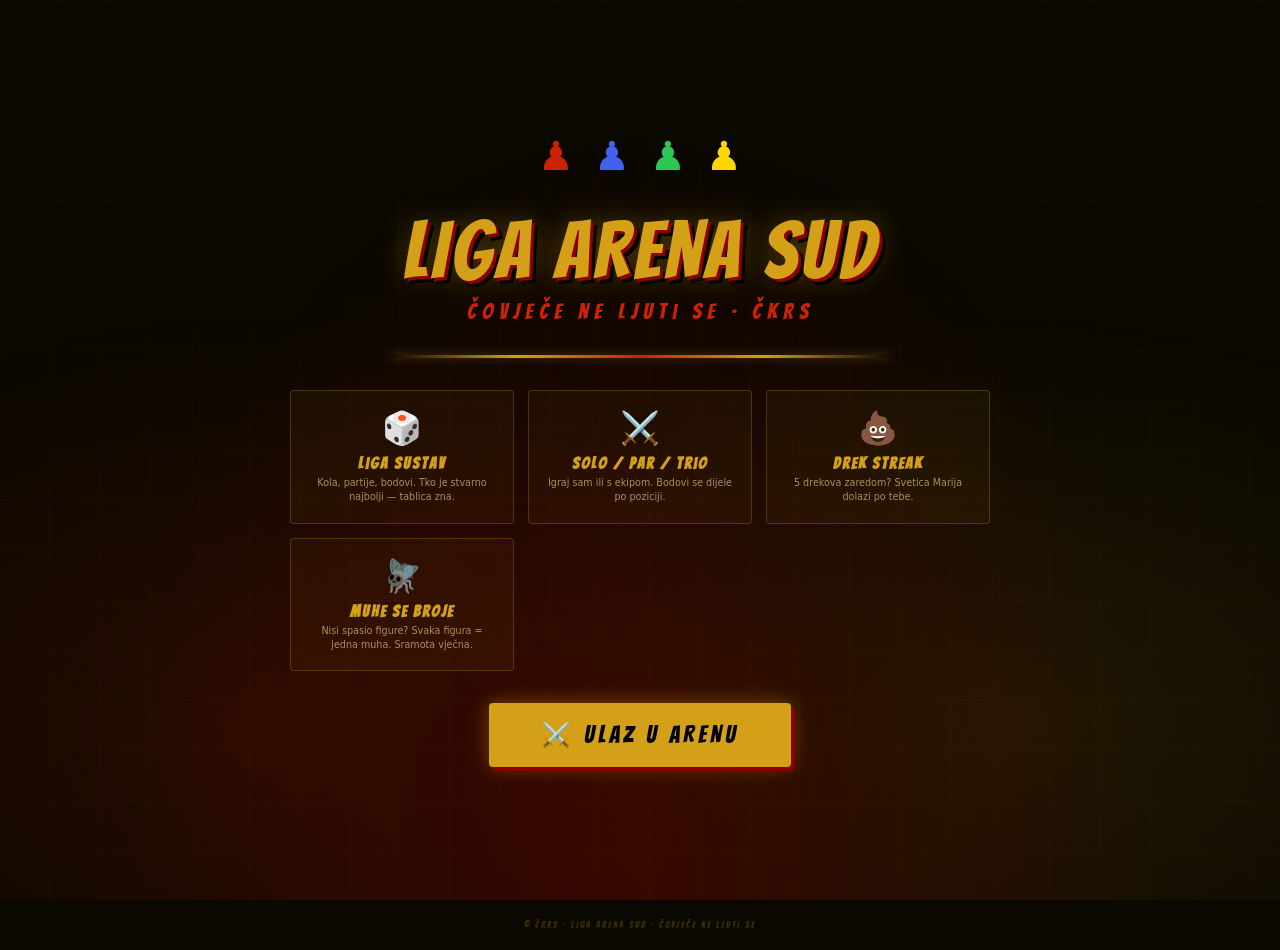
==== index.html @ 85ae917a "Add files via upload" ====
<!DOCTYPE html>
<html lang="hr">
<head>
  <meta charset="UTF-8" />
  <meta name="viewport" content="width=device-width, initial-scale=1.0" />
  <title>🥊 Liga Arena Sud</title>
  <link rel="stylesheet" href="https://fonts.googleapis.com/css2?family=Bangers&display=swap">
  <style>
    * { box-sizing: border-box; margin: 0; padding: 0; }
    body {
      background: #0a0800;
      color: #f5f0e0;
      font-family: 'Bangers', cursive;
      min-height: 100vh;
      display: flex;
      flex-direction: column;
      overflow-x: hidden;
    }

    /* Fire background */
    body::before {
      content: '';
      position: fixed; inset: 0; z-index: 0;
      background:
        radial-gradient(ellipse at 50% 100%, rgba(139,0,0,0.3) 0%, transparent 60%),
        radial-gradient(ellipse at 20% 80%, rgba(204,34,0,0.15) 0%, transparent 40%),
        radial-gradient(ellipse at 80% 80%, rgba(212,160,23,0.1) 0%, transparent 40%);
      pointer-events: none;
    }

    /* Grid pattern */
    body::after {
      content: '';
      position: fixed; inset: 0; z-index: 0;
      background-image:
        repeating-linear-gradient(0deg, transparent, transparent 49px, rgba(212,160,23,0.03) 49px, rgba(212,160,23,0.03) 50px),
        repeating-linear-gradient(90deg, transparent, transparent 49px, rgba(212,160,23,0.03) 49px, rgba(212,160,23,0.03) 50px);
      pointer-events: none;
    }

    .page {
      position: relative; z-index: 1;
      display: flex; flex-direction: column;
      align-items: center; justify-content: center;
      min-height: 100vh;
      padding: 40px 20px;
      gap: 32px;
    }

    /* Figure decorations */
    .figures-row {
      display: flex;
      gap: 20px;
      font-size: 2.5rem;
      animation: figureFloat 3s infinite ease-in-out;
    }
    .fig { display: inline-block; }
    .fig:nth-child(1) { animation: figureFloat 2.5s 0s infinite ease-in-out; color: #CC2200; }
    .fig:nth-child(2) { animation: figureFloat 2.5s 0.3s infinite ease-in-out; color: #4361ee; }
    .fig:nth-child(3) { animation: figureFloat 2.5s 0.6s infinite ease-in-out; color: #2dc653; }
    .fig:nth-child(4) { animation: figureFloat 2.5s 0.9s infinite ease-in-out; color: #FFD700; }
    @keyframes figureFloat {
      0%, 100% { transform: translateY(0) rotate(-5deg); }
      50% { transform: translateY(-12px) rotate(5deg); }
    }

    /* Title */
    .title-wrap { text-align: center; }
    .main-title {
      font-size: clamp(2.5rem, 8vw, 5rem);
      color: #D4A017;
      text-shadow: 3px 3px 0 #8B0000, 6px 6px 0 #000, 0 0 30px rgba(212,160,23,0.4);
      letter-spacing: 4px;
      line-height: 1;
      margin-bottom: 8px;
    }
    .sub-title {
      font-size: clamp(0.9rem, 3vw, 1.4rem);
      color: #CC2200;
      letter-spacing: 6px;
      text-shadow: 1px 1px 0 #000;
    }

    /* Gold line */
    .gold-line {
      width: 100%; max-width: 500px; height: 3px;
      background: linear-gradient(90deg, transparent, #D4A017, #CC2200, #D4A017, transparent);
      box-shadow: 0 0 10px rgba(212,160,23,0.4);
    }

    /* Info cards */
    .info-grid {
      display: grid;
      grid-template-columns: repeat(auto-fit, minmax(180px, 1fr));
      gap: 14px;
      width: 100%; max-width: 700px;
    }
    .info-card {
      background: rgba(212,160,23,0.05);
      border: 1px solid rgba(212,160,23,0.25);
      border-radius: 4px;
      padding: 18px;
      text-align: center;
      transition: all 0.3s ease;
    }
    .info-card:hover {
      border-color: rgba(212,160,23,0.6);
      background: rgba(212,160,23,0.1);
      transform: translateY(-4px);
      box-shadow: 0 8px 24px rgba(139,0,0,0.3);
    }
    .info-card .icon { font-size: 2rem; margin-bottom: 8px; display: block; }
    .info-card h3 { font-size: 1rem; color: #D4A017; letter-spacing: 2px; margin-bottom: 4px; }
    .info-card p { font-size: 0.6rem; color: #a89060; line-height: 1.5; font-family: system-ui, sans-serif; }

    /* Enter button */
    .enter-btn {
      display: inline-flex;
      align-items: center; gap: 14px;
      padding: 18px 52px;
      background: #D4A017;
      color: #000;
      text-decoration: none;
      border-radius: 4px;
      font-family: 'Bangers', cursive;
      font-size: clamp(1rem, 3vw, 1.5rem);
      letter-spacing: 4px;
      box-shadow: 4px 4px 0 #8B0000, 0 0 20px rgba(212,160,23,0.4);
      transition: all 0.2s ease;
      animation: btnPulse 2s infinite ease-in-out;
      border: none; cursor: pointer;
    }
    .enter-btn:hover {
      transform: translateY(-3px);
      box-shadow: 6px 6px 0 #8B0000, 0 0 30px rgba(212,160,23,0.6);
    }
    .enter-btn:active { transform: translateY(1px); box-shadow: 2px 2px 0 #8B0000; }
    @keyframes btnPulse {
      0%, 100% { box-shadow: 4px 4px 0 #8B0000, 0 0 20px rgba(212,160,23,0.4); }
      50% { box-shadow: 4px 4px 0 #8B0000, 0 0 35px rgba(212,160,23,0.6); }
    }

    footer {
      position: relative; z-index: 1;
      text-align: center; padding: 20px;
      font-size: 0.55rem; color: #3d2e00; letter-spacing: 2px;
    }

    @media (max-width: 480px) {
      .info-grid { grid-template-columns: 1fr 1fr; }
      .enter-btn { padding: 14px 36px; }
    }
  </style>
</head>
<body>
  <main class="page">

    <!-- Figure dekoracije -->
    <div class="figures-row">
      <span class="fig">♟</span>
      <span class="fig">♟</span>
      <span class="fig">♟</span>
      <span class="fig">♟</span>
    </div>

    <!-- Naslov -->
    <div class="title-wrap">
      <div class="main-title">LIGA ARENA SUD</div>
      <div class="sub-title">Čovječe ne ljuti se · ČKRS</div>
    </div>

    <div class="gold-line"></div>

    <!-- Info kartice -->
    <div class="info-grid">
      <div class="info-card">
        <span class="icon">🎲</span>
        <h3>Liga sustav</h3>
        <p>Kola, partije, bodovi. Tko je stvarno najbolji — tablica zna.</p>
      </div>
      <div class="info-card">
        <span class="icon">⚔️</span>
        <h3>Solo / Par / Trio</h3>
        <p>Igraj sam ili s ekipom. Bodovi se dijele po poziciji.</p>
      </div>
      <div class="info-card">
        <span class="icon">💩</span>
        <h3>Drek streak</h3>
        <p>5 drekova zaredom? Svetica Marija dolazi po tebe.</p>
      </div>
      <div class="info-card">
        <span class="icon">🪰</span>
        <h3>Muhe se broje</h3>
        <p>Nisi spasio figure? Svaka figura = jedna muha. Sramota vječna.</p>
      </div>
    </div>

    <!-- Enter gumb -->
    <a href="app.html" class="enter-btn">
      ⚔️ ULAZ U ARENU
    </a>

  </main>

  <footer>© ČKRS · Liga Arena Sud · Čovječe ne ljuti se</footer>
</body>
</html>
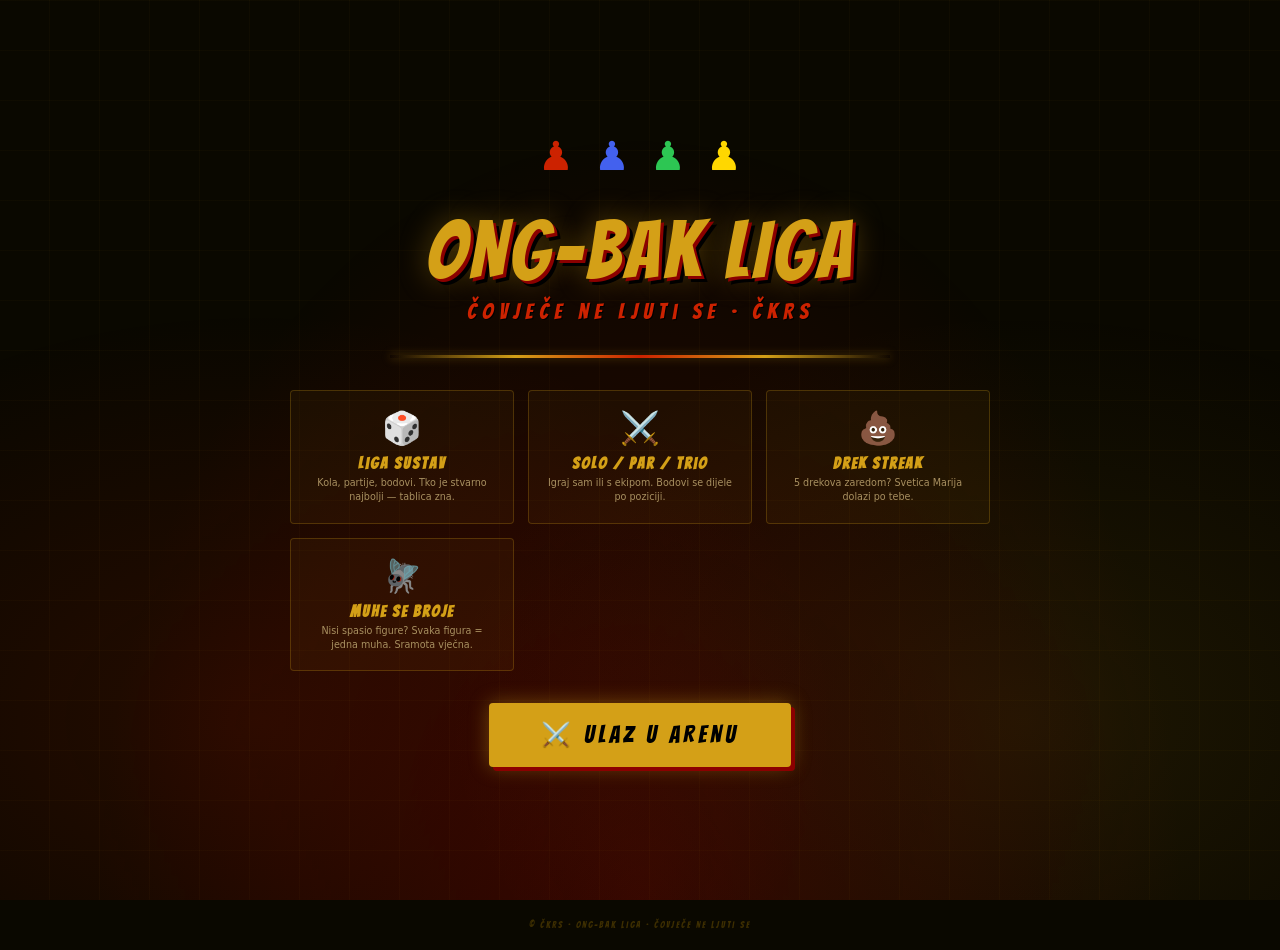
==== commit c6ef6ff1: "Add files via upload" ====
--- a/index.html
+++ b/index.html
@@ -3,7 +3,7 @@
 <head>
   <meta charset="UTF-8" />
   <meta name="viewport" content="width=device-width, initial-scale=1.0" />
-  <title>🥊 Liga Arena Sud</title>
+  <title>🥊 Ong-Bak Liga</title>
   <link rel="stylesheet" href="https://fonts.googleapis.com/css2?family=Bangers&display=swap">
   <style>
     * { box-sizing: border-box; margin: 0; padding: 0; }
@@ -165,7 +165,7 @@
 
     <!-- Naslov -->
     <div class="title-wrap">
-      <div class="main-title">LIGA ARENA SUD</div>
+      <div class="main-title">ONG-BAK LIGA</div>
       <div class="sub-title">Čovječe ne ljuti se · ČKRS</div>
     </div>
 
@@ -202,6 +202,6 @@
 
   </main>
 
-  <footer>© ČKRS · Liga Arena Sud · Čovječe ne ljuti se</footer>
+  <footer>© ČKRS · Ong-Bak Liga · Čovječe ne ljuti se</footer>
 </body>
 </html>
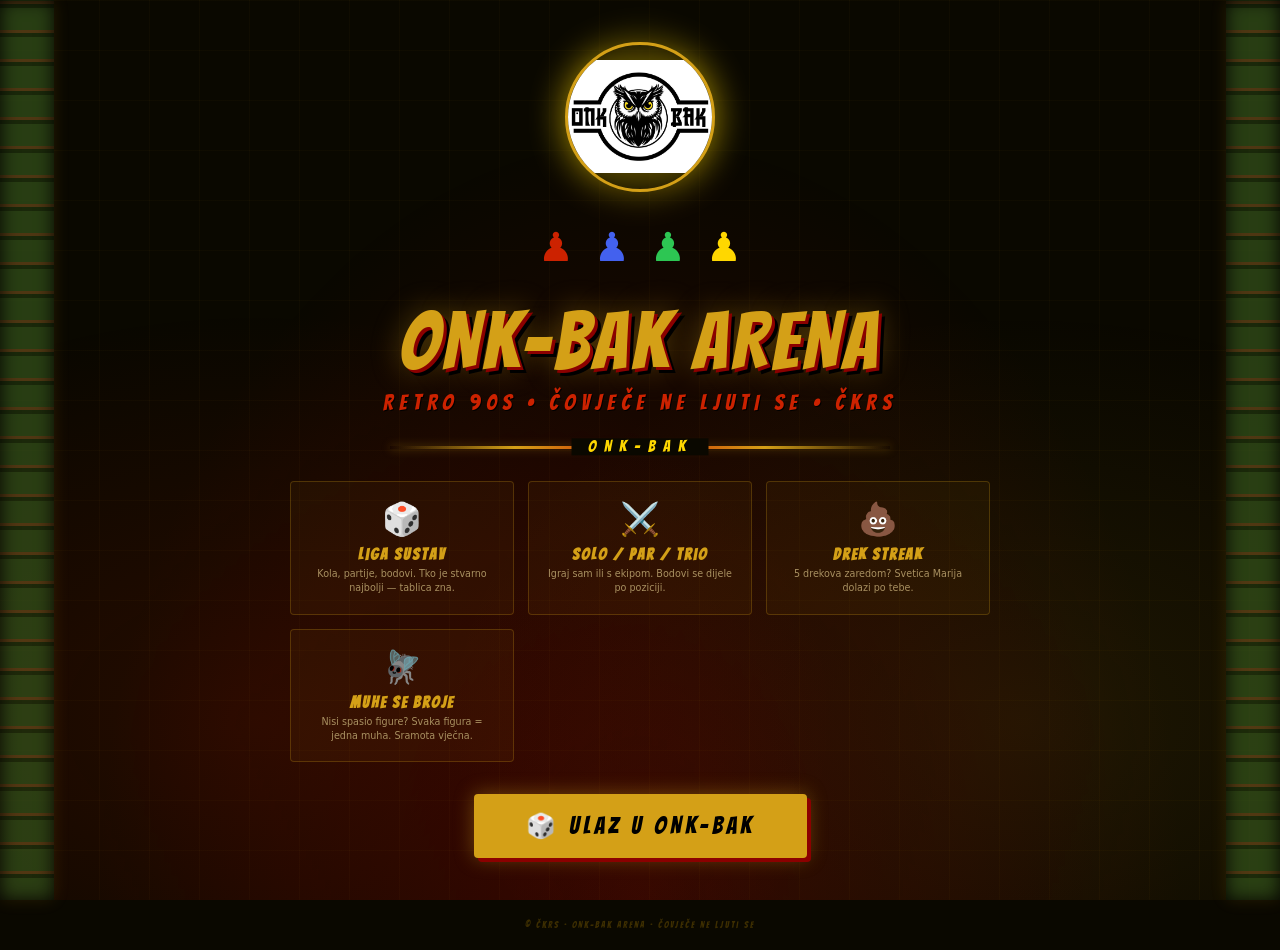
==== commit 6e288226: "Add files via upload" ====
--- a/index.html
+++ b/index.html
@@ -3,7 +3,7 @@
 <head>
   <meta charset="UTF-8" />
   <meta name="viewport" content="width=device-width, initial-scale=1.0" />
-  <title>🥊 Ong-Bak Liga</title>
+  <title>🥊 ONK-BAK Arena</title>
   <link rel="stylesheet" href="https://fonts.googleapis.com/css2?family=Bangers&display=swap">
   <style>
     * { box-sizing: border-box; margin: 0; padding: 0; }
@@ -146,6 +146,23 @@
       font-size: 0.55rem; color: #3d2e00; letter-spacing: 2px;
     }
 
+
+    .hero-logo {
+      width: 150px; height: 150px; object-fit: contain; border-radius: 50%;
+      filter: drop-shadow(0 0 18px rgba(255,215,0,.65));
+      image-rendering: auto;
+      border: 3px solid #D4A017; background: rgba(0,0,0,.35);
+    }
+    .page::before, .page::after {
+      content:''; position: fixed; top:0; bottom:0; width:54px; opacity:.7; pointer-events:none;
+      background: repeating-linear-gradient(0deg,#35551c 0 22px,#21370f 22px 26px,#6b4b1b 26px 29px);
+      box-shadow: inset 0 0 18px #000, 0 0 18px rgba(212,160,23,.2);
+    }
+    .page::before { left:0; } .page::after { right:0; }
+    .main-title { text-transform: uppercase; }
+    .gold-line::after { content:' ONK-BAK '; color:#FFD700; letter-spacing:8px; position:absolute; transform:translate(-50%,-45%); left:50%; background:#0a0800; padding:0 16px; }
+    .gold-line { position:relative; }
+
     @media (max-width: 480px) {
       .info-grid { grid-template-columns: 1fr 1fr; }
       .enter-btn { padding: 14px 36px; }
@@ -154,6 +171,7 @@
 </head>
 <body>
   <main class="page">
+    <img src="logo.png" alt="ONK-BAK logo" class="hero-logo" />
 
     <!-- Figure dekoracije -->
     <div class="figures-row">
@@ -165,8 +183,8 @@
 
     <!-- Naslov -->
     <div class="title-wrap">
-      <div class="main-title">ONG-BAK LIGA</div>
-      <div class="sub-title">Čovječe ne ljuti se · ČKRS</div>
+      <div class="main-title">ONK-BAK ARENA</div>
+      <div class="sub-title">RETRO 90s • ČOVJEČE NE LJUTI SE • ČKRS</div>
     </div>
 
     <div class="gold-line"></div>
@@ -197,11 +215,11 @@
 
     <!-- Enter gumb -->
     <a href="app.html" class="enter-btn">
-      ⚔️ ULAZ U ARENU
+      🎲 ULAZ U ONK-BAK
     </a>
 
   </main>
 
-  <footer>© ČKRS · Ong-Bak Liga · Čovječe ne ljuti se</footer>
+  <footer>© ČKRS · ONK-BAK Arena · Čovječe ne ljuti se</footer>
 </body>
 </html>
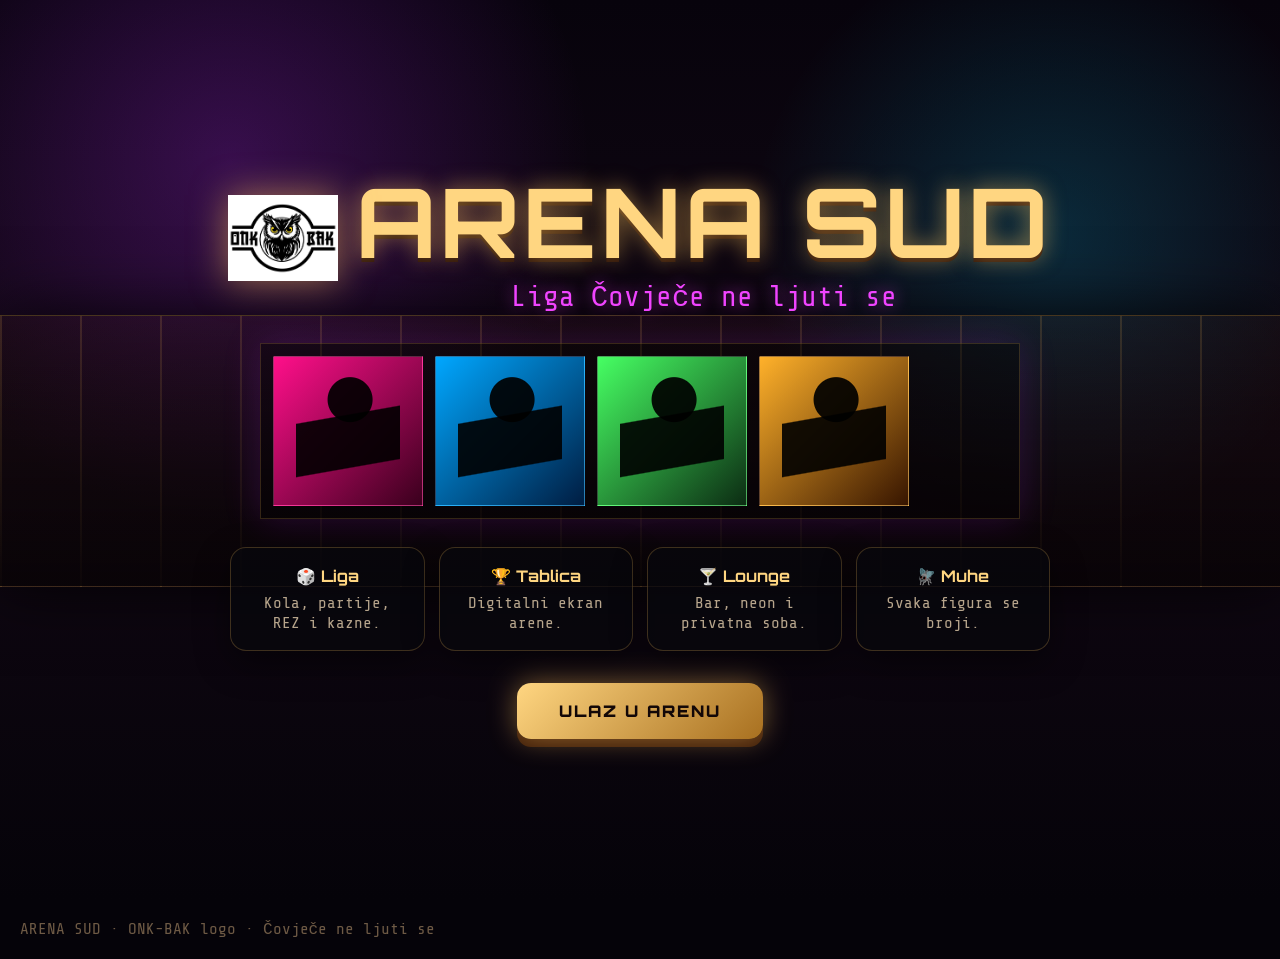
==== commit 9e45f53b: "Add files via upload" ====
--- a/index.html
+++ b/index.html
@@ -3,223 +3,19 @@
 <head>
   <meta charset="UTF-8" />
   <meta name="viewport" content="width=device-width, initial-scale=1.0" />
-  <title>🥊 ONK-BAK Arena</title>
-  <link rel="stylesheet" href="https://fonts.googleapis.com/css2?family=Bangers&display=swap">
+  <title>ARENA SUD · Liga Čovječe ne ljuti se</title>
+  <link rel="stylesheet" href="https://fonts.googleapis.com/css2?family=Orbitron:wght@400;700;900&family=Share+Tech+Mono&display=swap">
   <style>
-    * { box-sizing: border-box; margin: 0; padding: 0; }
-    body {
-      background: #0a0800;
-      color: #f5f0e0;
-      font-family: 'Bangers', cursive;
-      min-height: 100vh;
-      display: flex;
-      flex-direction: column;
-      overflow-x: hidden;
-    }
-
-    /* Fire background */
-    body::before {
-      content: '';
-      position: fixed; inset: 0; z-index: 0;
-      background:
-        radial-gradient(ellipse at 50% 100%, rgba(139,0,0,0.3) 0%, transparent 60%),
-        radial-gradient(ellipse at 20% 80%, rgba(204,34,0,0.15) 0%, transparent 40%),
-        radial-gradient(ellipse at 80% 80%, rgba(212,160,23,0.1) 0%, transparent 40%);
-      pointer-events: none;
-    }
-
-    /* Grid pattern */
-    body::after {
-      content: '';
-      position: fixed; inset: 0; z-index: 0;
-      background-image:
-        repeating-linear-gradient(0deg, transparent, transparent 49px, rgba(212,160,23,0.03) 49px, rgba(212,160,23,0.03) 50px),
-        repeating-linear-gradient(90deg, transparent, transparent 49px, rgba(212,160,23,0.03) 49px, rgba(212,160,23,0.03) 50px);
-      pointer-events: none;
-    }
-
-    .page {
-      position: relative; z-index: 1;
-      display: flex; flex-direction: column;
-      align-items: center; justify-content: center;
-      min-height: 100vh;
-      padding: 40px 20px;
-      gap: 32px;
-    }
-
-    /* Figure decorations */
-    .figures-row {
-      display: flex;
-      gap: 20px;
-      font-size: 2.5rem;
-      animation: figureFloat 3s infinite ease-in-out;
-    }
-    .fig { display: inline-block; }
-    .fig:nth-child(1) { animation: figureFloat 2.5s 0s infinite ease-in-out; color: #CC2200; }
-    .fig:nth-child(2) { animation: figureFloat 2.5s 0.3s infinite ease-in-out; color: #4361ee; }
-    .fig:nth-child(3) { animation: figureFloat 2.5s 0.6s infinite ease-in-out; color: #2dc653; }
-    .fig:nth-child(4) { animation: figureFloat 2.5s 0.9s infinite ease-in-out; color: #FFD700; }
-    @keyframes figureFloat {
-      0%, 100% { transform: translateY(0) rotate(-5deg); }
-      50% { transform: translateY(-12px) rotate(5deg); }
-    }
-
-    /* Title */
-    .title-wrap { text-align: center; }
-    .main-title {
-      font-size: clamp(2.5rem, 8vw, 5rem);
-      color: #D4A017;
-      text-shadow: 3px 3px 0 #8B0000, 6px 6px 0 #000, 0 0 30px rgba(212,160,23,0.4);
-      letter-spacing: 4px;
-      line-height: 1;
-      margin-bottom: 8px;
-    }
-    .sub-title {
-      font-size: clamp(0.9rem, 3vw, 1.4rem);
-      color: #CC2200;
-      letter-spacing: 6px;
-      text-shadow: 1px 1px 0 #000;
-    }
-
-    /* Gold line */
-    .gold-line {
-      width: 100%; max-width: 500px; height: 3px;
-      background: linear-gradient(90deg, transparent, #D4A017, #CC2200, #D4A017, transparent);
-      box-shadow: 0 0 10px rgba(212,160,23,0.4);
-    }
-
-    /* Info cards */
-    .info-grid {
-      display: grid;
-      grid-template-columns: repeat(auto-fit, minmax(180px, 1fr));
-      gap: 14px;
-      width: 100%; max-width: 700px;
-    }
-    .info-card {
-      background: rgba(212,160,23,0.05);
-      border: 1px solid rgba(212,160,23,0.25);
-      border-radius: 4px;
-      padding: 18px;
-      text-align: center;
-      transition: all 0.3s ease;
-    }
-    .info-card:hover {
-      border-color: rgba(212,160,23,0.6);
-      background: rgba(212,160,23,0.1);
-      transform: translateY(-4px);
-      box-shadow: 0 8px 24px rgba(139,0,0,0.3);
-    }
-    .info-card .icon { font-size: 2rem; margin-bottom: 8px; display: block; }
-    .info-card h3 { font-size: 1rem; color: #D4A017; letter-spacing: 2px; margin-bottom: 4px; }
-    .info-card p { font-size: 0.6rem; color: #a89060; line-height: 1.5; font-family: system-ui, sans-serif; }
-
-    /* Enter button */
-    .enter-btn {
-      display: inline-flex;
-      align-items: center; gap: 14px;
-      padding: 18px 52px;
-      background: #D4A017;
-      color: #000;
-      text-decoration: none;
-      border-radius: 4px;
-      font-family: 'Bangers', cursive;
-      font-size: clamp(1rem, 3vw, 1.5rem);
-      letter-spacing: 4px;
-      box-shadow: 4px 4px 0 #8B0000, 0 0 20px rgba(212,160,23,0.4);
-      transition: all 0.2s ease;
-      animation: btnPulse 2s infinite ease-in-out;
-      border: none; cursor: pointer;
-    }
-    .enter-btn:hover {
-      transform: translateY(-3px);
-      box-shadow: 6px 6px 0 #8B0000, 0 0 30px rgba(212,160,23,0.6);
-    }
-    .enter-btn:active { transform: translateY(1px); box-shadow: 2px 2px 0 #8B0000; }
-    @keyframes btnPulse {
-      0%, 100% { box-shadow: 4px 4px 0 #8B0000, 0 0 20px rgba(212,160,23,0.4); }
-      50% { box-shadow: 4px 4px 0 #8B0000, 0 0 35px rgba(212,160,23,0.6); }
-    }
-
-    footer {
-      position: relative; z-index: 1;
-      text-align: center; padding: 20px;
-      font-size: 0.55rem; color: #3d2e00; letter-spacing: 2px;
-    }
-
-
-    .hero-logo {
-      width: 150px; height: 150px; object-fit: contain; border-radius: 50%;
-      filter: drop-shadow(0 0 18px rgba(255,215,0,.65));
-      image-rendering: auto;
-      border: 3px solid #D4A017; background: rgba(0,0,0,.35);
-    }
-    .page::before, .page::after {
-      content:''; position: fixed; top:0; bottom:0; width:54px; opacity:.7; pointer-events:none;
-      background: repeating-linear-gradient(0deg,#35551c 0 22px,#21370f 22px 26px,#6b4b1b 26px 29px);
-      box-shadow: inset 0 0 18px #000, 0 0 18px rgba(212,160,23,.2);
-    }
-    .page::before { left:0; } .page::after { right:0; }
-    .main-title { text-transform: uppercase; }
-    .gold-line::after { content:' ONK-BAK '; color:#FFD700; letter-spacing:8px; position:absolute; transform:translate(-50%,-45%); left:50%; background:#0a0800; padding:0 16px; }
-    .gold-line { position:relative; }
-
-    @media (max-width: 480px) {
-      .info-grid { grid-template-columns: 1fr 1fr; }
-      .enter-btn { padding: 14px 36px; }
-    }
+    *{box-sizing:border-box;margin:0;padding:0} body{min-height:100vh;background:#050309;color:#f7ead1;font-family:Orbitron,system-ui,sans-serif;overflow-x:hidden} body:before{content:"";position:fixed;inset:0;background:radial-gradient(circle at 18% 18%,rgba(185,42,255,.26),transparent 28%),radial-gradient(circle at 82% 26%,rgba(0,210,255,.18),transparent 24%),linear-gradient(180deg,#07030c 0%,#120814 48%,#050309 100%);z-index:-3} body:after{content:"";position:fixed;left:0;right:0;top:35vh;height:30vh;background:linear-gradient(180deg,rgba(49,22,12,.2),rgba(9,4,7,.92)),repeating-linear-gradient(90deg,rgba(255,194,91,.18) 0 2px,transparent 2px 80px);border-top:1px solid rgba(255,194,91,.25);border-bottom:1px solid rgba(255,194,91,.18);z-index:-2;box-shadow:0 0 60px rgba(0,0,0,.8)} .page{min-height:100vh;display:flex;flex-direction:column;align-items:center;justify-content:center;gap:28px;padding:38px 18px;text-align:center;position:relative}.portraits{display:grid;grid-template-columns:repeat(4,minmax(72px,150px));gap:12px;width:min(760px,92vw);padding:12px;border:1px solid rgba(255,194,91,.18);background:rgba(0,0,0,.36);box-shadow:0 0 35px rgba(185,42,255,.18)}.portrait{height:150px;border:1px solid rgba(255,255,255,.16);position:relative;overflow:hidden}.portrait:before{content:"";position:absolute;inset:18px 22px;background:radial-gradient(circle at 52% 22%,rgba(0,0,0,.92) 0 22px,transparent 23px),linear-gradient(170deg,transparent 0 37%,rgba(0,0,0,.9) 38% 78%,transparent 79%);filter:blur(.2px)}.portrait:nth-child(1){background:linear-gradient(135deg,#ff0f8a,#3a001d)}.portrait:nth-child(2){background:linear-gradient(135deg,#00a7ff,#001d42)}.portrait:nth-child(3){background:linear-gradient(135deg,#46ff63,#0c2c13)}.portrait:nth-child(4){background:linear-gradient(135deg,#ffb12a,#371500)}.brand{display:flex;align-items:center;gap:18px;justify-content:center;flex-wrap:wrap}.brand img{width:110px;height:110px;object-fit:contain;filter:drop-shadow(0 0 18px rgba(255,194,91,.55))}.title h1{font-size:clamp(2.8rem,8vw,6rem);letter-spacing:4px;color:#ffd681;text-shadow:0 0 22px rgba(255,194,91,.55),0 4px 0 #2a1108}.title p{font-family:'Share Tech Mono',monospace;font-size:clamp(1.1rem,3vw,1.8rem);color:#f044ff;text-shadow:0 0 16px rgba(240,68,255,.6)}.cards{display:grid;grid-template-columns:repeat(auto-fit,minmax(180px,1fr));gap:14px;width:min(820px,92vw)}.card{background:rgba(8,8,13,.72);border:1px solid rgba(255,194,91,.22);border-radius:16px;padding:18px;box-shadow:0 12px 35px rgba(0,0,0,.45)}.card b{display:block;color:#ffd681;margin-bottom:6px}.card span{font-family:'Share Tech Mono',monospace;color:#b7a58c}.enter{margin-top:4px;display:inline-flex;align-items:center;gap:14px;padding:18px 42px;border-radius:14px;background:linear-gradient(135deg,#ffd681,#a87020);color:#120707;text-decoration:none;font-weight:900;letter-spacing:2px;box-shadow:0 0 28px rgba(255,194,91,.45),0 8px 0 #3c1b08}.enter:hover{transform:translateY(-2px)}footer{padding:20px;color:#6e5a45;font-family:'Share Tech Mono',monospace}@media(max-width:520px){.portraits{grid-template-columns:repeat(2,1fr)}.portrait{height:120px}.brand img{width:82px;height:82px}}
   </style>
 </head>
 <body>
   <main class="page">
-    <img src="logo.png" alt="ONK-BAK logo" class="hero-logo" />
-
-    <!-- Figure dekoracije -->
-    <div class="figures-row">
-      <span class="fig">♟</span>
-      <span class="fig">♟</span>
-      <span class="fig">♟</span>
-      <span class="fig">♟</span>
-    </div>
-
-    <!-- Naslov -->
-    <div class="title-wrap">
-      <div class="main-title">ONK-BAK ARENA</div>
-      <div class="sub-title">RETRO 90s • ČOVJEČE NE LJUTI SE • ČKRS</div>
-    </div>
-
-    <div class="gold-line"></div>
-
-    <!-- Info kartice -->
-    <div class="info-grid">
-      <div class="info-card">
-        <span class="icon">🎲</span>
-        <h3>Liga sustav</h3>
-        <p>Kola, partije, bodovi. Tko je stvarno najbolji — tablica zna.</p>
-      </div>
-      <div class="info-card">
-        <span class="icon">⚔️</span>
-        <h3>Solo / Par / Trio</h3>
-        <p>Igraj sam ili s ekipom. Bodovi se dijele po poziciji.</p>
-      </div>
-      <div class="info-card">
-        <span class="icon">💩</span>
-        <h3>Drek streak</h3>
-        <p>5 drekova zaredom? Svetica Marija dolazi po tebe.</p>
-      </div>
-      <div class="info-card">
-        <span class="icon">🪰</span>
-        <h3>Muhe se broje</h3>
-        <p>Nisi spasio figure? Svaka figura = jedna muha. Sramota vječna.</p>
-      </div>
-    </div>
-
-    <!-- Enter gumb -->
-    <a href="app.html" class="enter-btn">
-      🎲 ULAZ U ONK-BAK
-    </a>
-
+    <div class="brand"><img src="logo.png" alt="ONK-BAK logo"><div class="title"><h1>ARENA SUD</h1><p>Liga Čovječe ne ljuti se</p></div></div>
+    <div class="portraits"><div class="portrait"></div><div class="portrait"></div><div class="portrait"></div><div class="portrait"></div></div>
+    <div class="cards"><div class="card"><b>🎲 Liga</b><span>Kola, partije, REZ i kazne.</span></div><div class="card"><b>🏆 Tablica</b><span>Digitalni ekran arene.</span></div><div class="card"><b>🍸 Lounge</b><span>Bar, neon i privatna soba.</span></div><div class="card"><b>🪰 Muhe</b><span>Svaka figura se broji.</span></div></div>
+    <a class="enter" href="app.html">ULAZ U ARENU</a>
   </main>
-
-  <footer>© ČKRS · ONK-BAK Arena · Čovječe ne ljuti se</footer>
+  <footer>ARENA SUD · ONK-BAK logo · Čovječe ne ljuti se</footer>
 </body>
-</html>
+</html>
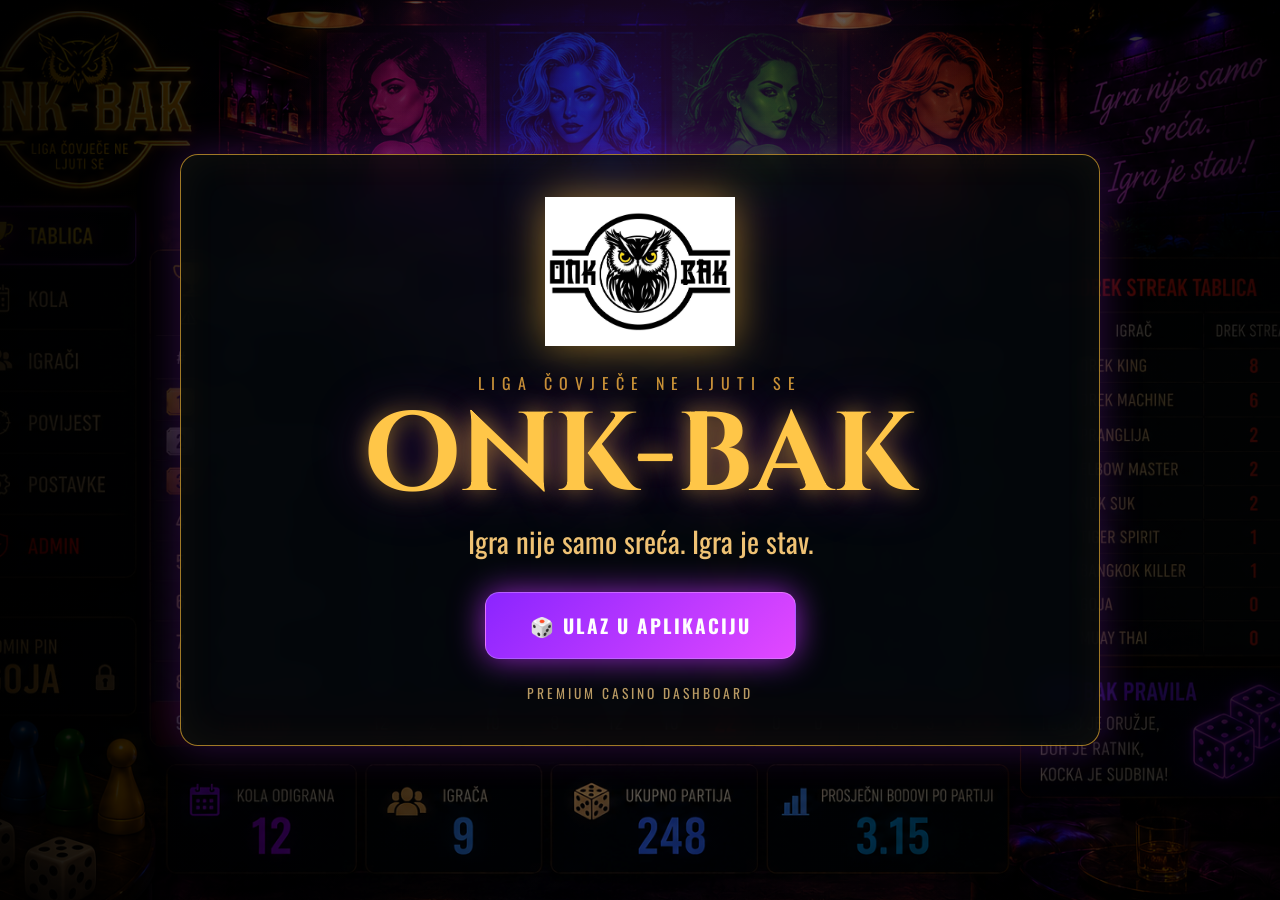
==== commit b5f8989b: "Add files via upload" ====
--- a/index.html
+++ b/index.html
@@ -3,19 +3,13 @@
 <head>
   <meta charset="UTF-8" />
   <meta name="viewport" content="width=device-width, initial-scale=1.0" />
-  <title>ARENA SUD · Liga Čovječe ne ljuti se</title>
-  <link rel="stylesheet" href="https://fonts.googleapis.com/css2?family=Orbitron:wght@400;700;900&family=Share+Tech+Mono&display=swap">
+  <title>ONK-BAK · Liga Čovječe ne ljuti se</title>
+  <link rel="stylesheet" href="https://fonts.googleapis.com/css2?family=Oswald:wght@300;400;600;700&family=Cinzel:wght@700;900&display=swap">
   <style>
-    *{box-sizing:border-box;margin:0;padding:0} body{min-height:100vh;background:#050309;color:#f7ead1;font-family:Orbitron,system-ui,sans-serif;overflow-x:hidden} body:before{content:"";position:fixed;inset:0;background:radial-gradient(circle at 18% 18%,rgba(185,42,255,.26),transparent 28%),radial-gradient(circle at 82% 26%,rgba(0,210,255,.18),transparent 24%),linear-gradient(180deg,#07030c 0%,#120814 48%,#050309 100%);z-index:-3} body:after{content:"";position:fixed;left:0;right:0;top:35vh;height:30vh;background:linear-gradient(180deg,rgba(49,22,12,.2),rgba(9,4,7,.92)),repeating-linear-gradient(90deg,rgba(255,194,91,.18) 0 2px,transparent 2px 80px);border-top:1px solid rgba(255,194,91,.25);border-bottom:1px solid rgba(255,194,91,.18);z-index:-2;box-shadow:0 0 60px rgba(0,0,0,.8)} .page{min-height:100vh;display:flex;flex-direction:column;align-items:center;justify-content:center;gap:28px;padding:38px 18px;text-align:center;position:relative}.portraits{display:grid;grid-template-columns:repeat(4,minmax(72px,150px));gap:12px;width:min(760px,92vw);padding:12px;border:1px solid rgba(255,194,91,.18);background:rgba(0,0,0,.36);box-shadow:0 0 35px rgba(185,42,255,.18)}.portrait{height:150px;border:1px solid rgba(255,255,255,.16);position:relative;overflow:hidden}.portrait:before{content:"";position:absolute;inset:18px 22px;background:radial-gradient(circle at 52% 22%,rgba(0,0,0,.92) 0 22px,transparent 23px),linear-gradient(170deg,transparent 0 37%,rgba(0,0,0,.9) 38% 78%,transparent 79%);filter:blur(.2px)}.portrait:nth-child(1){background:linear-gradient(135deg,#ff0f8a,#3a001d)}.portrait:nth-child(2){background:linear-gradient(135deg,#00a7ff,#001d42)}.portrait:nth-child(3){background:linear-gradient(135deg,#46ff63,#0c2c13)}.portrait:nth-child(4){background:linear-gradient(135deg,#ffb12a,#371500)}.brand{display:flex;align-items:center;gap:18px;justify-content:center;flex-wrap:wrap}.brand img{width:110px;height:110px;object-fit:contain;filter:drop-shadow(0 0 18px rgba(255,194,91,.55))}.title h1{font-size:clamp(2.8rem,8vw,6rem);letter-spacing:4px;color:#ffd681;text-shadow:0 0 22px rgba(255,194,91,.55),0 4px 0 #2a1108}.title p{font-family:'Share Tech Mono',monospace;font-size:clamp(1.1rem,3vw,1.8rem);color:#f044ff;text-shadow:0 0 16px rgba(240,68,255,.6)}.cards{display:grid;grid-template-columns:repeat(auto-fit,minmax(180px,1fr));gap:14px;width:min(820px,92vw)}.card{background:rgba(8,8,13,.72);border:1px solid rgba(255,194,91,.22);border-radius:16px;padding:18px;box-shadow:0 12px 35px rgba(0,0,0,.45)}.card b{display:block;color:#ffd681;margin-bottom:6px}.card span{font-family:'Share Tech Mono',monospace;color:#b7a58c}.enter{margin-top:4px;display:inline-flex;align-items:center;gap:14px;padding:18px 42px;border-radius:14px;background:linear-gradient(135deg,#ffd681,#a87020);color:#120707;text-decoration:none;font-weight:900;letter-spacing:2px;box-shadow:0 0 28px rgba(255,194,91,.45),0 8px 0 #3c1b08}.enter:hover{transform:translateY(-2px)}footer{padding:20px;color:#6e5a45;font-family:'Share Tech Mono',monospace}@media(max-width:520px){.portraits{grid-template-columns:repeat(2,1fr)}.portrait{height:120px}.brand img{width:82px;height:82px}}
+    *{box-sizing:border-box;margin:0;padding:0} body{min-height:100vh;background:#020204;color:#f8d889;font-family:Oswald,system-ui,sans-serif;overflow:hidden} body:before{content:"";position:fixed;inset:0;background:url('design-bg.png') center/cover no-repeat;filter:brightness(.55) saturate(1.25);transform:scale(1.03)} body:after{content:"";position:fixed;inset:0;background:radial-gradient(circle at 50% 20%,rgba(168,49,255,.24),transparent 38%),linear-gradient(90deg,rgba(0,0,0,.85),rgba(0,0,0,.2),rgba(0,0,0,.75))}.page{position:relative;z-index:1;min-height:100vh;display:grid;place-items:center;padding:24px}.card{width:min(920px,94vw);padding:42px;border:1px solid rgba(245,183,54,.65);border-radius:18px;background:rgba(5,8,13,.78);box-shadow:0 0 40px rgba(174,43,255,.25),inset 0 0 40px rgba(255,196,61,.06);text-align:center;backdrop-filter:blur(14px)}.logo{width:190px;max-width:55vw;filter:drop-shadow(0 0 22px rgba(255,195,54,.55));margin-bottom:20px}.eyebrow{letter-spacing:7px;text-transform:uppercase;color:#c99336}.title{font-family:Cinzel,serif;font-size:clamp(3rem,10vw,7rem);line-height:.9;color:#ffc648;text-shadow:0 0 22px rgba(255,194,50,.55),0 0 55px rgba(174,43,255,.35);margin:12px 0}.sub{font-size:clamp(1.1rem,3vw,1.8rem);color:#efc274;margin-bottom:30px}.enter{display:inline-flex;align-items:center;gap:12px;padding:18px 44px;border-radius:14px;text-decoration:none;background:linear-gradient(135deg,#8b25ff,#e248ff);color:white;font-weight:700;font-size:1.2rem;letter-spacing:2px;text-transform:uppercase;border:1px solid rgba(255,255,255,.24);box-shadow:0 0 32px rgba(190,48,255,.75)}.note{margin-top:24px;color:#b99a63;letter-spacing:3px;text-transform:uppercase;font-size:.85rem}@media(max-width:600px){.card{padding:28px 18px}.enter{width:100%;justify-content:center}}
   </style>
 </head>
 <body>
-  <main class="page">
-    <div class="brand"><img src="logo.png" alt="ONK-BAK logo"><div class="title"><h1>ARENA SUD</h1><p>Liga Čovječe ne ljuti se</p></div></div>
-    <div class="portraits"><div class="portrait"></div><div class="portrait"></div><div class="portrait"></div><div class="portrait"></div></div>
-    <div class="cards"><div class="card"><b>🎲 Liga</b><span>Kola, partije, REZ i kazne.</span></div><div class="card"><b>🏆 Tablica</b><span>Digitalni ekran arene.</span></div><div class="card"><b>🍸 Lounge</b><span>Bar, neon i privatna soba.</span></div><div class="card"><b>🪰 Muhe</b><span>Svaka figura se broji.</span></div></div>
-    <a class="enter" href="app.html">ULAZ U ARENU</a>
-  </main>
-  <footer>ARENA SUD · ONK-BAK logo · Čovječe ne ljuti se</footer>
+  <main class="page"><section class="card"><img class="logo" src="logo.png" alt="ONK-BAK"><div class="eyebrow">Liga Čovječe ne ljuti se</div><h1 class="title">ONK-BAK</h1><p class="sub">Igra nije samo sreća. Igra je stav.</p><a href="app.html" class="enter">🎲 Ulaz u aplikaciju</a><div class="note">Premium casino dashboard</div></section></main>
 </body>
-</html>+</html>
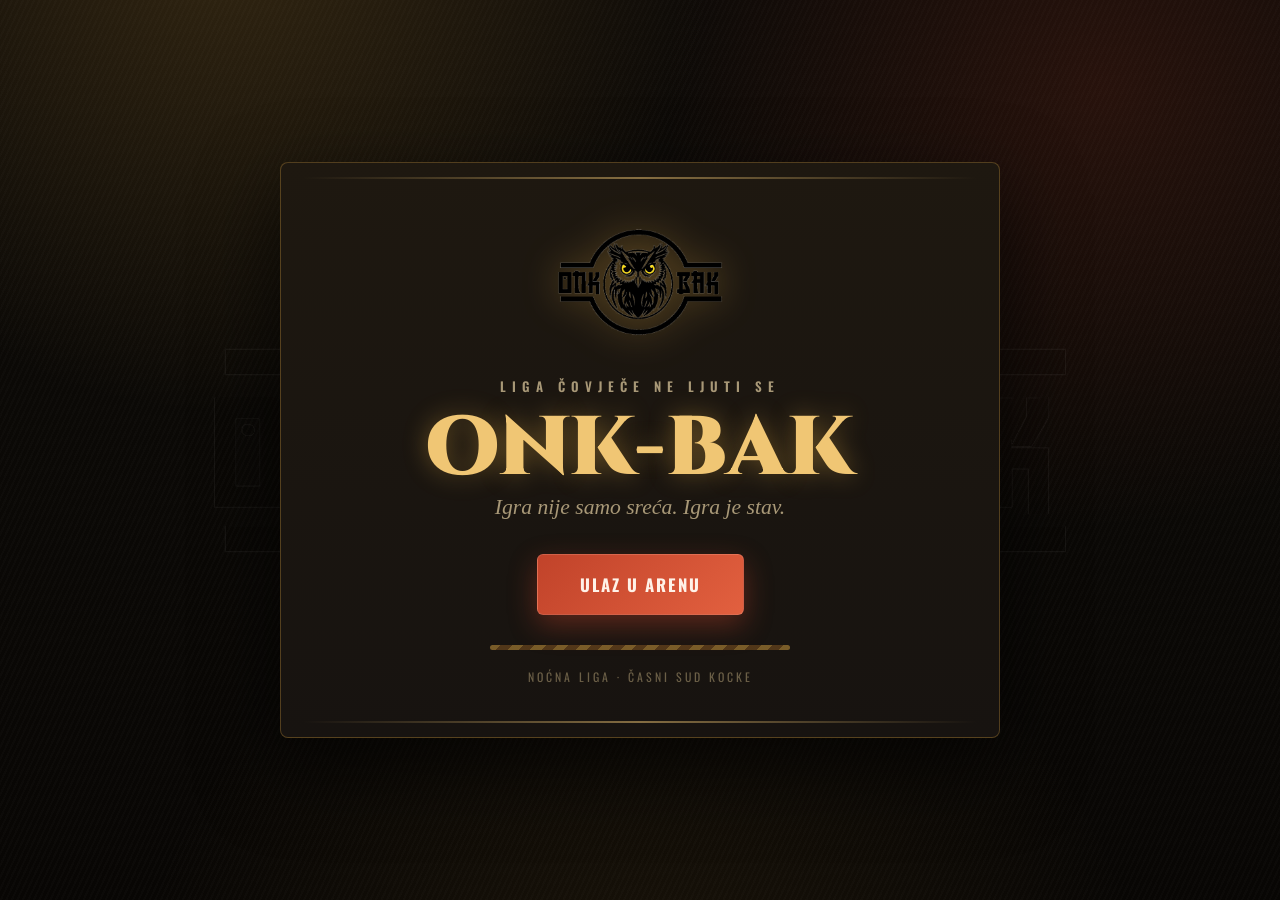
==== commit 2bbabbd8: "Add files via upload" ====
--- a/index.html
+++ b/index.html
@@ -4,12 +4,85 @@
   <meta charset="UTF-8" />
   <meta name="viewport" content="width=device-width, initial-scale=1.0" />
   <title>ONK-BAK · Liga Čovječe ne ljuti se</title>
-  <link rel="stylesheet" href="https://fonts.googleapis.com/css2?family=Oswald:wght@300;400;600;700&family=Cinzel:wght@700;900&display=swap">
+  <link rel="stylesheet" href="https://fonts.googleapis.com/css2?family=Oswald:wght@300;400;600;700&family=Cinzel:wght@700;900&family=Share+Tech+Mono&display=swap">
   <style>
-    *{box-sizing:border-box;margin:0;padding:0} body{min-height:100vh;background:#020204;color:#f8d889;font-family:Oswald,system-ui,sans-serif;overflow:hidden} body:before{content:"";position:fixed;inset:0;background:url('design-bg.png') center/cover no-repeat;filter:brightness(.55) saturate(1.25);transform:scale(1.03)} body:after{content:"";position:fixed;inset:0;background:radial-gradient(circle at 50% 20%,rgba(168,49,255,.24),transparent 38%),linear-gradient(90deg,rgba(0,0,0,.85),rgba(0,0,0,.2),rgba(0,0,0,.75))}.page{position:relative;z-index:1;min-height:100vh;display:grid;place-items:center;padding:24px}.card{width:min(920px,94vw);padding:42px;border:1px solid rgba(245,183,54,.65);border-radius:18px;background:rgba(5,8,13,.78);box-shadow:0 0 40px rgba(174,43,255,.25),inset 0 0 40px rgba(255,196,61,.06);text-align:center;backdrop-filter:blur(14px)}.logo{width:190px;max-width:55vw;filter:drop-shadow(0 0 22px rgba(255,195,54,.55));margin-bottom:20px}.eyebrow{letter-spacing:7px;text-transform:uppercase;color:#c99336}.title{font-family:Cinzel,serif;font-size:clamp(3rem,10vw,7rem);line-height:.9;color:#ffc648;text-shadow:0 0 22px rgba(255,194,50,.55),0 0 55px rgba(174,43,255,.35);margin:12px 0}.sub{font-size:clamp(1.1rem,3vw,1.8rem);color:#efc274;margin-bottom:30px}.enter{display:inline-flex;align-items:center;gap:12px;padding:18px 44px;border-radius:14px;text-decoration:none;background:linear-gradient(135deg,#8b25ff,#e248ff);color:white;font-weight:700;font-size:1.2rem;letter-spacing:2px;text-transform:uppercase;border:1px solid rgba(255,255,255,.24);box-shadow:0 0 32px rgba(190,48,255,.75)}.note{margin-top:24px;color:#b99a63;letter-spacing:3px;text-transform:uppercase;font-size:.85rem}@media(max-width:600px){.card{padding:28px 18px}.enter{width:100%;justify-content:center}}
+    *{box-sizing:border-box;margin:0;padding:0}
+
+    body{
+      min-height:100vh;background:#0b0906;color:#efe6d3;
+      font-family:Oswald,system-ui,sans-serif;overflow:hidden;
+    }
+
+    /* rezan kamen umjesto foto pozadine */
+    body:before{
+      content:"";position:fixed;inset:0;z-index:0;
+      background:
+        radial-gradient(circle at 18% -8%, rgba(217,164,65,.18), transparent 34%),
+        radial-gradient(circle at 86% 10%, rgba(193,67,42,.15), transparent 32%),
+        radial-gradient(circle at 50% 118%, rgba(217,164,65,.09), transparent 42%),
+        repeating-linear-gradient(115deg, rgba(255,255,255,.014) 0 2px, transparent 2px 5px),
+        linear-gradient(180deg,#0d0a07 0%,#0b0906 45%,#080604 100%);
+    }
+    /* golemi vodeni žig sove iza kartice */
+    body:after{
+      content:"";position:fixed;left:50%;top:50%;width:900px;height:900px;
+      transform:translate(-50%,-50%);
+      background:url('logo.png') center/contain no-repeat;
+      opacity:.045;filter:grayscale(1) brightness(3);pointer-events:none;
+    }
+
+    .page{position:relative;z-index:1;min-height:100vh;display:grid;place-items:center;padding:24px}
+
+    .card{
+      width:min(720px,94vw);padding:52px 44px;text-align:center;position:relative;
+      border:1px solid rgba(217,164,65,.3);border-radius:8px;
+      background:linear-gradient(180deg,#1e1810,#171310);
+      box-shadow:0 30px 80px rgba(0,0,0,.6);
+    }
+    .card:before,.card:after{
+      content:"";position:absolute;left:22px;right:22px;height:2px;
+      background:linear-gradient(90deg,transparent,#f0c674,transparent);opacity:.5;
+    }
+    .card:before{top:14px}
+    .card:after{bottom:14px}
+
+    .logo{width:172px;max-width:55vw;filter:drop-shadow(0 0 18px rgba(217,164,65,.4));margin-bottom:22px}
+    .eyebrow{letter-spacing:6px;text-transform:uppercase;color:#a89877;font-size:.82rem;font-weight:600}
+    .title{
+      font-family:Cinzel,serif;font-weight:900;font-size:clamp(2.6rem,9vw,5.2rem);line-height:.95;
+      color:#f0c674;text-shadow:0 0 24px rgba(217,164,65,.4);margin:14px 0 6px;
+    }
+    .sub{font-size:clamp(1rem,2.6vw,1.35rem);color:#a89877;font-style:italic;font-family:Georgia,serif;margin-bottom:34px}
+
+    .enter{
+      display:inline-flex;align-items:center;gap:12px;padding:17px 42px;border-radius:6px;
+      text-decoration:none;background:linear-gradient(135deg,#c1432a,#e2603f);color:#fff2e8;
+      font-weight:700;font-size:1.05rem;letter-spacing:2px;text-transform:uppercase;
+      border:1px solid rgba(255,255,255,.12);box-shadow:0 10px 28px rgba(193,67,42,.4);
+      transition:.18s ease;
+    }
+    .enter:hover{transform:translateY(-2px);box-shadow:0 14px 34px rgba(193,67,42,.55)}
+
+    .rope{
+      height:5px;margin:30px auto 0;width:min(300px,70%);border-radius:3px;
+      background:repeating-linear-gradient(-45deg,#d9a441 0 8px,#8a5a22 8px 16px);opacity:.5;
+    }
+    .note{margin-top:18px;color:#6b5f47;letter-spacing:3px;text-transform:uppercase;font-size:.74rem}
+
+    @media(max-width:600px){.card{padding:36px 22px}.enter{width:100%;justify-content:center}}
   </style>
 </head>
 <body>
-  <main class="page"><section class="card"><img class="logo" src="logo.png" alt="ONK-BAK"><div class="eyebrow">Liga Čovječe ne ljuti se</div><h1 class="title">ONK-BAK</h1><p class="sub">Igra nije samo sreća. Igra je stav.</p><a href="app.html" class="enter">🎲 Ulaz u aplikaciju</a><div class="note">Premium casino dashboard</div></section></main>
+  <main class="page">
+    <section class="card">
+      <img class="logo" src="logo.png" alt="ONK-BAK">
+      <div class="eyebrow">Liga Čovječe ne ljuti se</div>
+      <h1 class="title">ONK-BAK</h1>
+      <p class="sub">Igra nije samo sreća. Igra je stav.</p>
+      <a href="app.html" class="enter">Ulaz u arenu</a>
+      <div class="rope"></div>
+      <div class="note">Noćna liga · Časni sud kocke</div>
+    </section>
+  </main>
 </body>
 </html>
